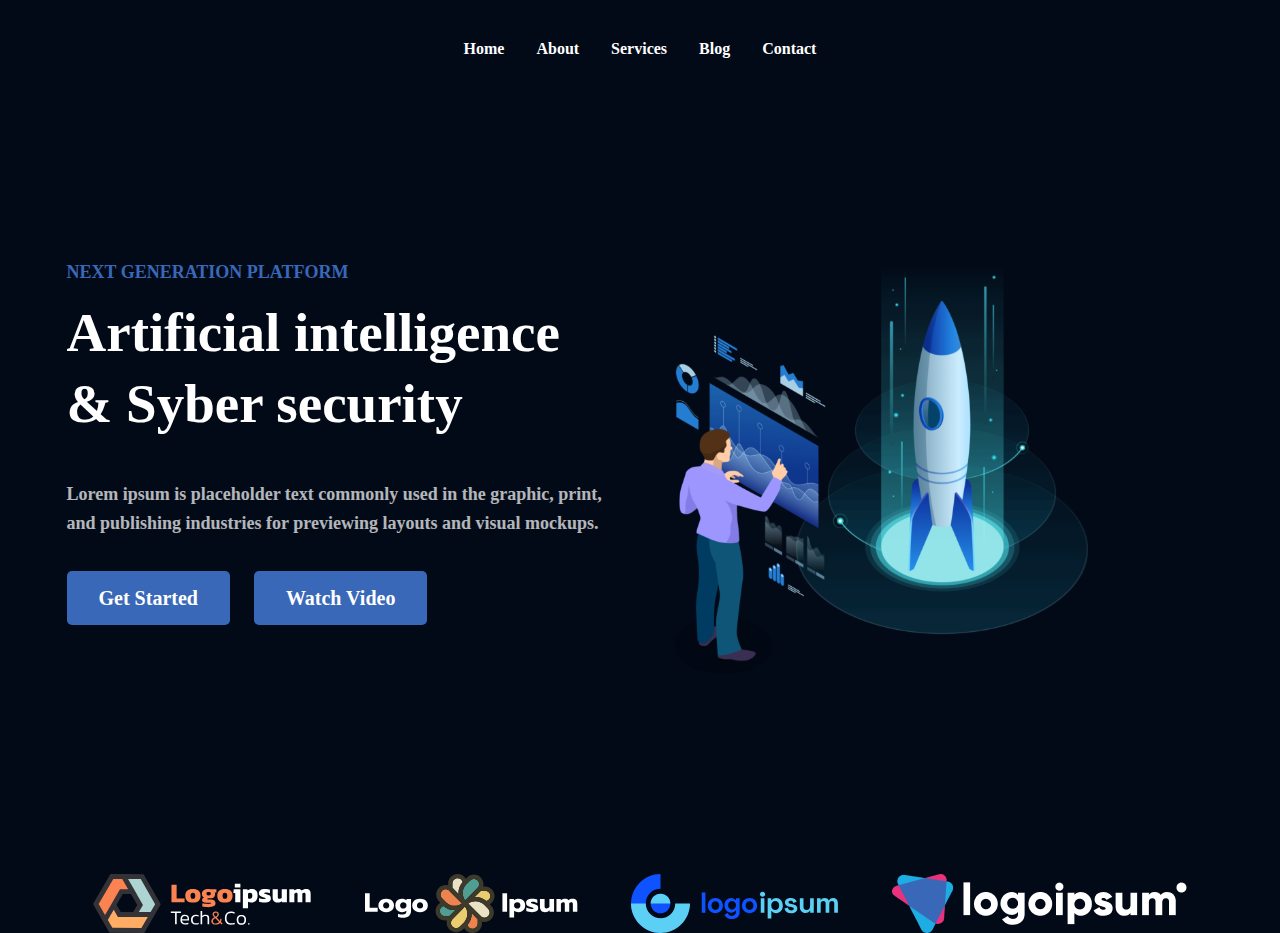
==== Homework/Homework037/index.html @ 46cc5397 "init" ====
<!DOCTYPE html>
<html lang="en">
  <head>
    <meta charset="UTF-8" />
    <meta name="viewport" content="width=device-width, initial-scale=1.0" />
    <title>Homework 4</title>
    <link rel="stylesheet" href="style.css" />
  </head>

  <body>
    <header class="header">
      <div class="container">
        <nav class="nav">
          <a href="#" class="header_link">Home</a>
          <a href="#" class="header_link">About</a>
          <a href="#" class="header_link">Services</a>
          <a href="#" class="header_link">Blog</a>
          <a href="#" class="header_link">Contact</a>
        </nav>
      </div>
    </header>
    <main class="main">
      <div class="container main_flex">
        <div class="main_left">
          <h3 class="main_subtitle">Next generation platform</h3>
          <h1 class="main_title">Artificial intelligence & Syber security</h1>
          <p class="main_text">
            Lorem ipsum is placeholder text commonly used in the graphic, print,
            and publishing industries for previewing layouts and visual mockups.
          </p>
          <a href="#" class="main_button">Get Started</a>
          <a href="#" class="main_button">Watch Video</a>
        </div>
        <div class="main_right">
          <img class="main_img" src="images/main1.svg" alt="main1" />
        </div>
      </div>
    </main>
    <logo class="logo">
      <div class="container logo_flex">
        <img src="images/logo1.svg" alt="logo1" class="logo_img" />
        <img src="images/logo2.svg" alt="logo2" class="logo_img" />
        <img src="images/logo3.svg" alt="logo3" class="logo_img" />
        <img src="images/logo4.png" alt="logo4" class="logo_img" />
      </div>
    </logo>
  </body>
</html>
---- Homework/Homework037/style.css ----
* {
  margin: 0;
  padding: 0;
  box-sizing: border-box;
}

a {
  text-decoration: none;
}

body {
  background-color: #020a18;
}

.header {
  margin-bottom: 160px;
}

.header_link {
  color: #fff;
  font-family: Open Sans;
  font-size: 16px;
  font-style: normal;
  font-weight: 600;
  line-height: normal;
  padding: 40px 16px;
}

.header_link:hover {
  color: #0941a1;
}

.container {
  margin: 0 auto;
  width: 1147px;
}

.nav {
  display: flex;
  justify-content: center;
}

.main {
    margin-bottom: 197px;
}

.main_left,
.main_right {
  width: 47%;
}

.main_subtitle {
  margin-bottom: 10px;
  color: #3a68b8;
  font-family: Open Sans;
  font-size: 18px;
  font-style: normal;
  font-weight: 600;
  line-height: 160%;
  text-transform: uppercase;
}

.main_title {
  margin-bottom: 40px;
  color: #fff;
  font-family: Open Sans;
  font-size: 55px;
  font-style: normal;
  font-weight: 800;
  line-height: 130%;
}

.main_text {
  margin-bottom: 50px;
  color: #fff;
  font-family: Open Sans;
  font-size: 18px;
  font-style: normal;
  font-weight: 600;
  line-height: 160%;
  opacity: 0.7;
}

.main_button {
  margin-right: 20px;
  border-radius: 5px;
  background: #3a68b8;
  padding: 1rem 2rem;
  color: #fff;
  font-family: Open Sans;
  font-size: 20px;
  font-style: normal;
  font-weight: 600;
  line-height: normal;
}

.main_flex {
  display: flex;
  justify-content: space-between;
}

.logo_flex {
  display: flex;
  justify-content: space-around;
}
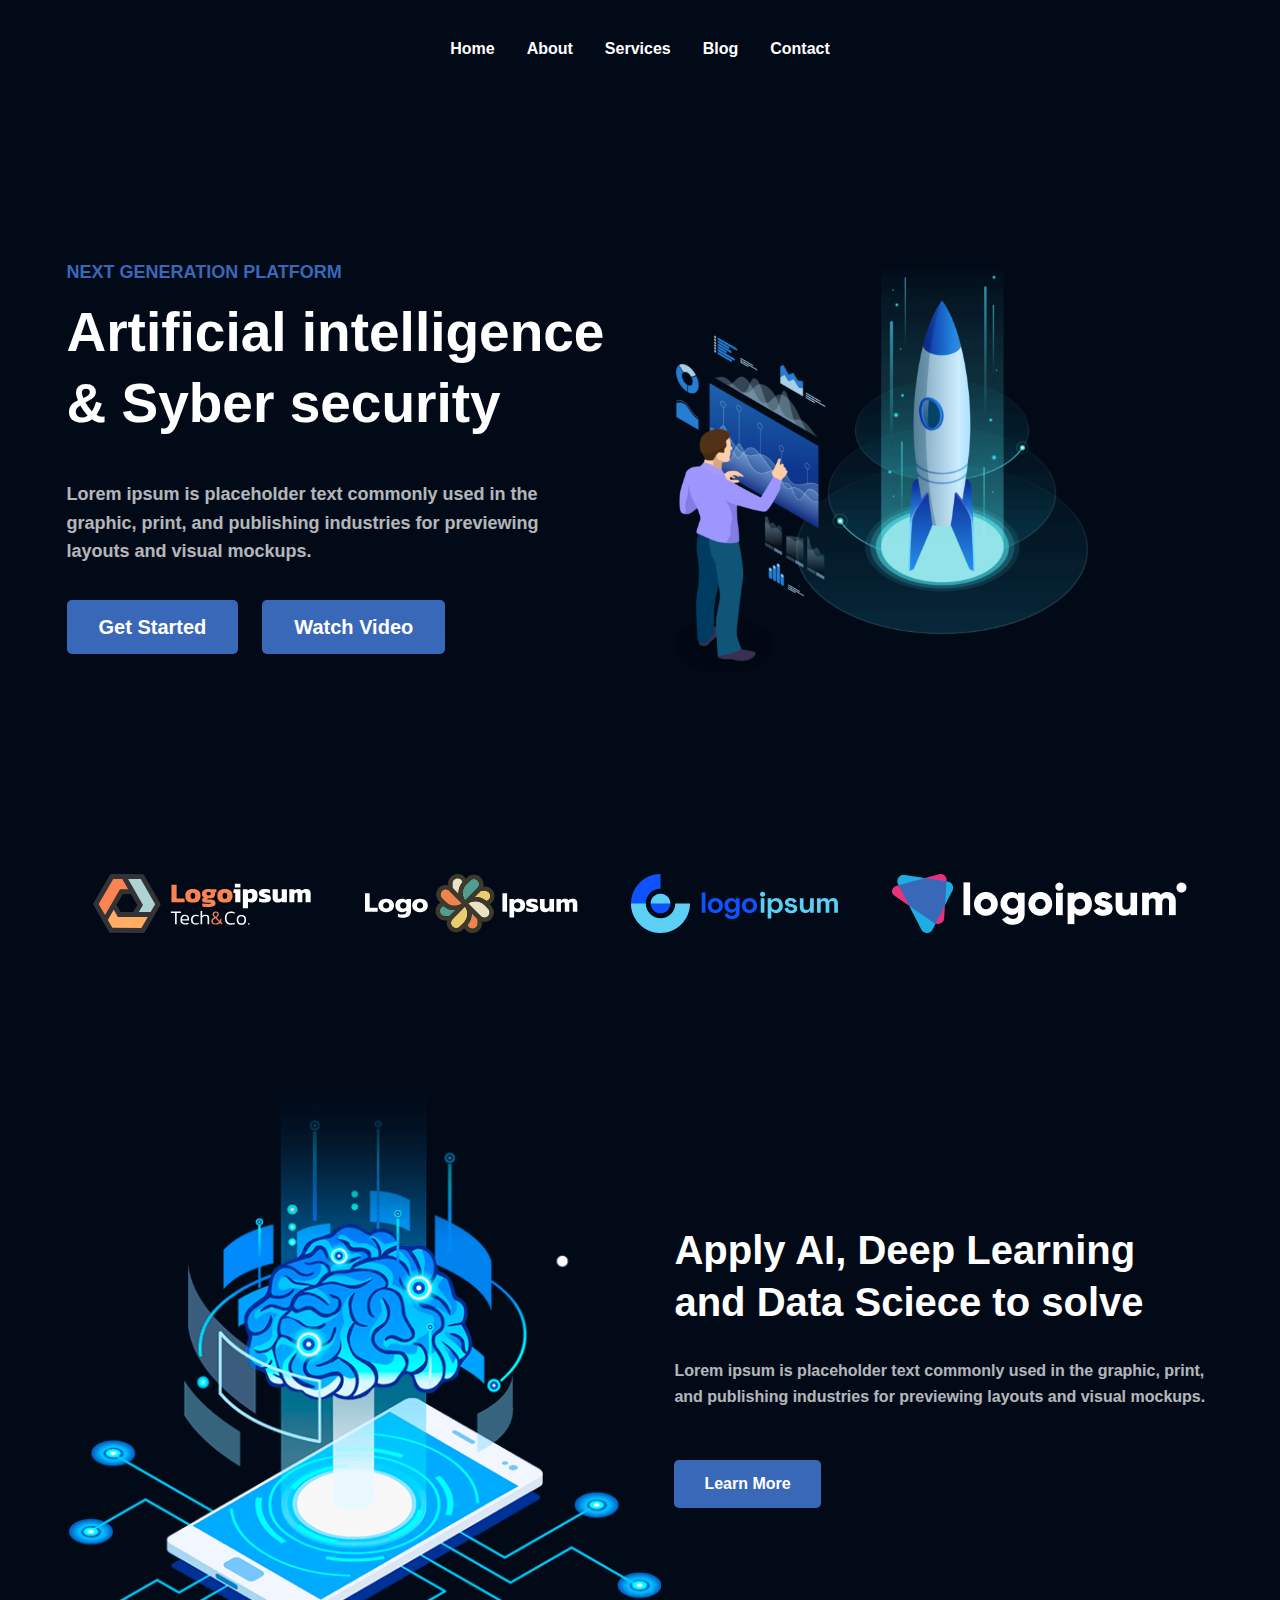
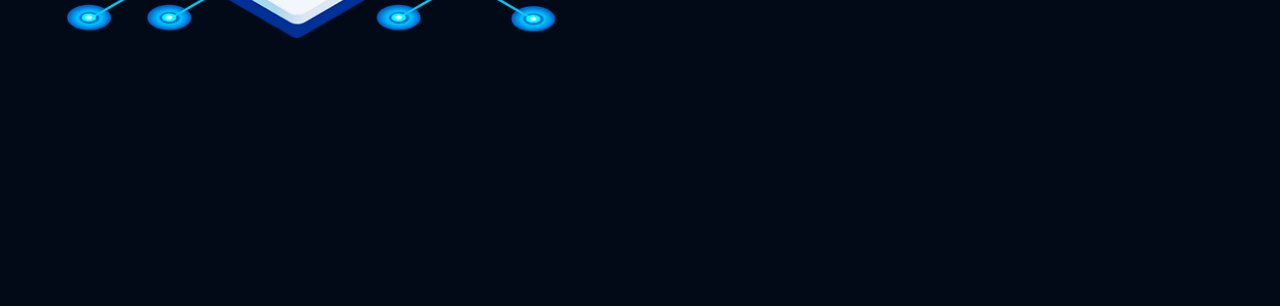
==== commit 5797587a: "init" ====
--- a/Homework/Homework037/index.html
+++ b/Homework/Homework037/index.html
@@ -20,7 +20,7 @@
       </div>
     </header>
     <main class="main">
-      <div class="container main_flex">
+      <div class="container">
         <div class="main_left">
           <h3 class="main_subtitle">Next generation platform</h3>
           <h1 class="main_title">Artificial intelligence & Syber security</h1>
@@ -37,12 +37,29 @@
       </div>
     </main>
     <logo class="logo">
-      <div class="container logo_flex">
+      <div class="container">
         <img src="images/logo1.svg" alt="logo1" class="logo_img" />
         <img src="images/logo2.svg" alt="logo2" class="logo_img" />
         <img src="images/logo3.svg" alt="logo3" class="logo_img" />
         <img src="images/logo4.png" alt="logo4" class="logo_img" />
       </div>
     </logo>
+    <content class="content">
+      <div class="container">
+        <div class="content_left">
+          <img src="images/content1.svg" alt="content1" class="content_img" />
+        </div>
+        <div class="content_right">
+          <h1 class="content_title">
+            Apply AI, Deep Learning and Data Sciece to solve
+          </h1>
+          <p class="content_text">
+            Lorem ipsum is placeholder text commonly used in the graphic, print,
+            and publishing industries for previewing layouts and visual mockups.
+          </p>
+          <a href="#" class="content_button">Learn More</a>
+        </div>
+      </div>
+    </content>
   </body>
 </html>
--- a/Homework/Homework037/style.css
+++ b/Homework/Homework037/style.css
@@ -18,7 +18,7 @@
 
 .header_link {
   color: #fff;
-  font-family: Open Sans;
+  font-family: sans-serif;
   font-size: 16px;
   font-style: normal;
   font-weight: 600;
@@ -40,8 +40,10 @@
   justify-content: center;
 }
 
-.main {
-    margin-bottom: 197px;
+.main .container {
+  margin-bottom: 197px;
+  display: flex;
+  justify-content: space-between;
 }
 
 .main_left,
@@ -52,7 +54,7 @@
 .main_subtitle {
   margin-bottom: 10px;
   color: #3a68b8;
-  font-family: Open Sans;
+  font-family: sans-serif;
   font-size: 18px;
   font-style: normal;
   font-weight: 600;
@@ -63,7 +65,7 @@
 .main_title {
   margin-bottom: 40px;
   color: #fff;
-  font-family: Open Sans;
+  font-family: sans-serif;
   font-size: 55px;
   font-style: normal;
   font-weight: 800;
@@ -73,7 +75,7 @@
 .main_text {
   margin-bottom: 50px;
   color: #fff;
-  font-family: Open Sans;
+  font-family: sans-serif;
   font-size: 18px;
   font-style: normal;
   font-weight: 600;
@@ -87,19 +89,67 @@
   background: #3a68b8;
   padding: 1rem 2rem;
   color: #fff;
-  font-family: Open Sans;
+  font-family: sans-serif;
   font-size: 20px;
   font-style: normal;
   font-weight: 600;
   line-height: normal;
 }
 
-.main_flex {
-  display: flex;
-  justify-content: space-between;
-}
-
-.logo_flex {
+.logo .container {
+  margin-bottom: 157px;
   display: flex;
   justify-content: space-around;
 }
+
+.content .container {
+  margin-bottom: 264px;
+  display: flex;
+  justify-content: space-between;
+  align-items: center;
+}
+
+.content_left,
+.content_right {
+  width: 47%;
+}
+
+.content_left {
+  margin-right: 68px;
+}
+
+.content_title {
+  margin-bottom: 30px;
+  color: #fff;
+  font-family: sans-serif;
+  font-size: 40px;
+  font-style: normal;
+  font-weight: 700;
+  line-height: 130%;
+}
+
+.content_text {
+  margin-bottom: 50px;
+  color: #fff;
+  font-family: sans-serif;
+  font-size: 16px;
+  font-style: normal;
+  font-weight: 600;
+  line-height: 160%;
+  opacity: 0.7;
+}
+
+.content_button {
+  display: inline-flex;
+  padding: 15px 30px;
+  align-items: flex-start;
+  gap: 10px;
+  border-radius: 5px;
+  background: #3a68b8;
+  color: #fff;
+  font-family: sans-serif;
+  font-size: 16px;
+  font-style: normal;
+  font-weight: 600;
+  line-height: normal;
+}
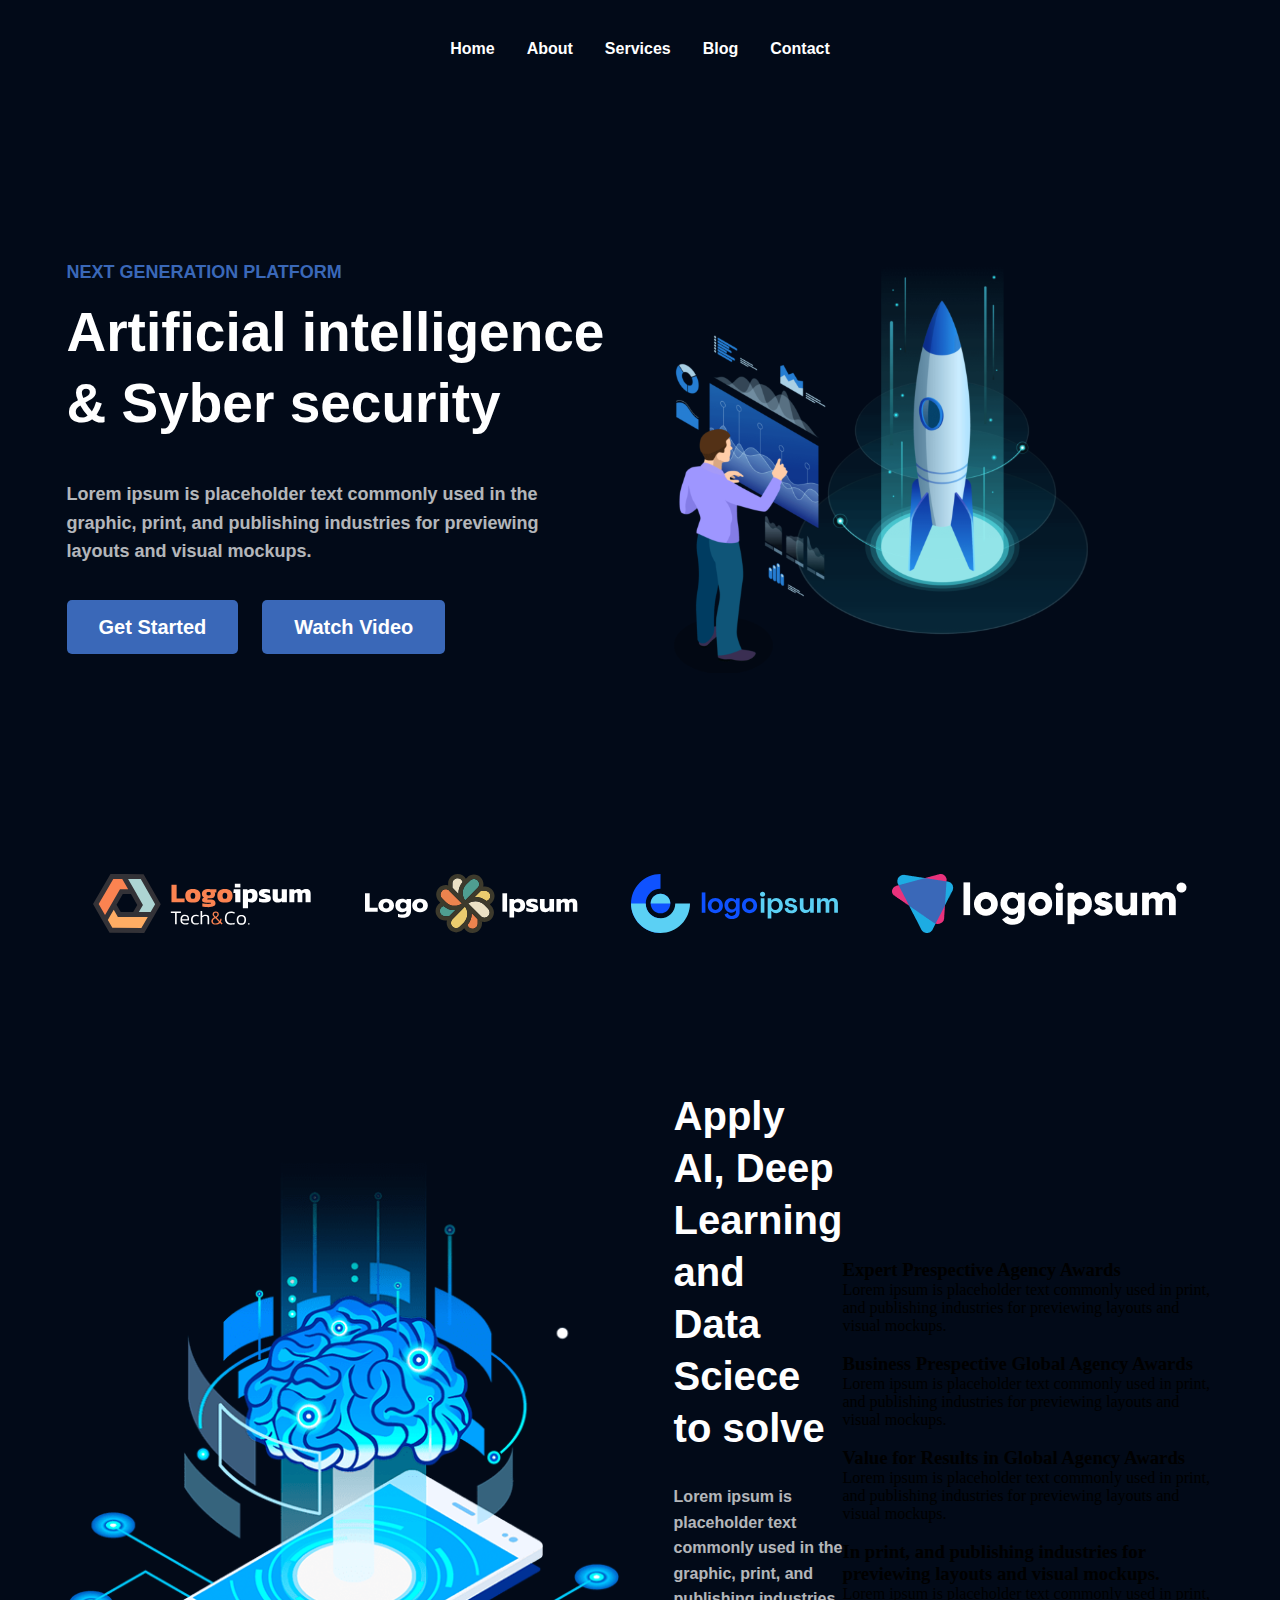
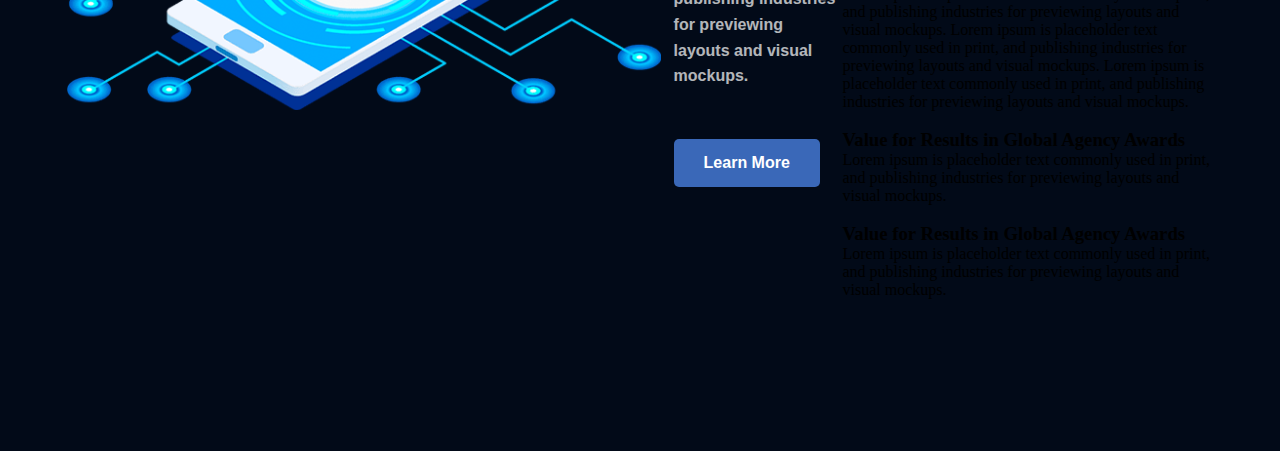
==== commit ee1cb367: "do not use" ====
--- a/Homework/Homework037/index.html
+++ b/Homework/Homework037/index.html
@@ -59,6 +59,33 @@
           </p>
           <a href="#" class="content_button">Learn More</a>
         </div>
+    <dalle class="content_dalle">
+          <div class="dalle"> 
+            <img src="" alt="" class="dalle_img">
+            <h3 class="dalle_h3">Expert Prespective Agency Awards</h3>
+            <p class="dalle_text">Lorem ipsum is placeholder text commonly used in print, and publishing industries for previewing layouts and visual mockups.</p>
+          <div class="dalle">
+            <img src="" alt="" class="dalle_img">
+            <h3 class="dalle_h3">Business Prespective Global Agency Awards</h3>
+            <p class="dalle_text">Lorem ipsum is placeholder text commonly used in print, and publishing industries for previewing layouts and visual mockups.</p>
+          <div class="dalle">
+            <img src="" alt="" class="dalle_img">
+            <h3 class="dalle_h3">Value for Results in Global Agency Awards</h3>
+            <p class="dalle_text">Lorem ipsum is placeholder text commonly used in print, and publishing industries for previewing layouts and visual mockups.</p>
+          <div class="dalle_big">
+            <img src="" alt="" class="dalle_big_img">
+            <h3 class="dalle_big_h3">In print, and publishing industries for previewing layouts and visual mockups.</h3>
+            <p class="dalle_big_text">Lorem ipsum is placeholder text commonly used in print, and publishing industries for previewing layouts and visual mockups. Lorem ipsum is placeholder text commonly used in print, and publishing industries for previewing layouts and visual mockups. Lorem ipsum is placeholder text commonly used in print, and publishing industries for previewing layouts and visual mockups.</p>
+          <div class="dalle">
+            <img src="" alt="" class="dalle_img">
+            <h3 class="dalle_h3">Value for Results in Global Agency Awards</h3>
+            <p class="dalle_text">Lorem ipsum is placeholder text commonly used in print, and publishing industries for previewing layouts and visual mockups.</p>
+          <div class="dalle">
+            <img src="" alt="" class="dalle_img">
+            <h3 class="dalle_h3">Value for Results in Global Agency Awards</h3>
+            <p class="dalle_text">Lorem ipsum is placeholder text commonly used in print, and publishing industries for previewing layouts and visual mockups.</p>
+          </div>
+        </div>
       </div>
     </content>
   </body>
--- a/Homework/Homework037/style.css
+++ b/Homework/Homework037/style.css
@@ -103,7 +103,6 @@
 }
 
 .content .container {
-  margin-bottom: 264px;
   display: flex;
   justify-content: space-between;
   align-items: center;
@@ -112,6 +111,7 @@
 .content_left,
 .content_right {
   width: 47%;
+  margin-bottom: 264px;
 }
 
 .content_left {
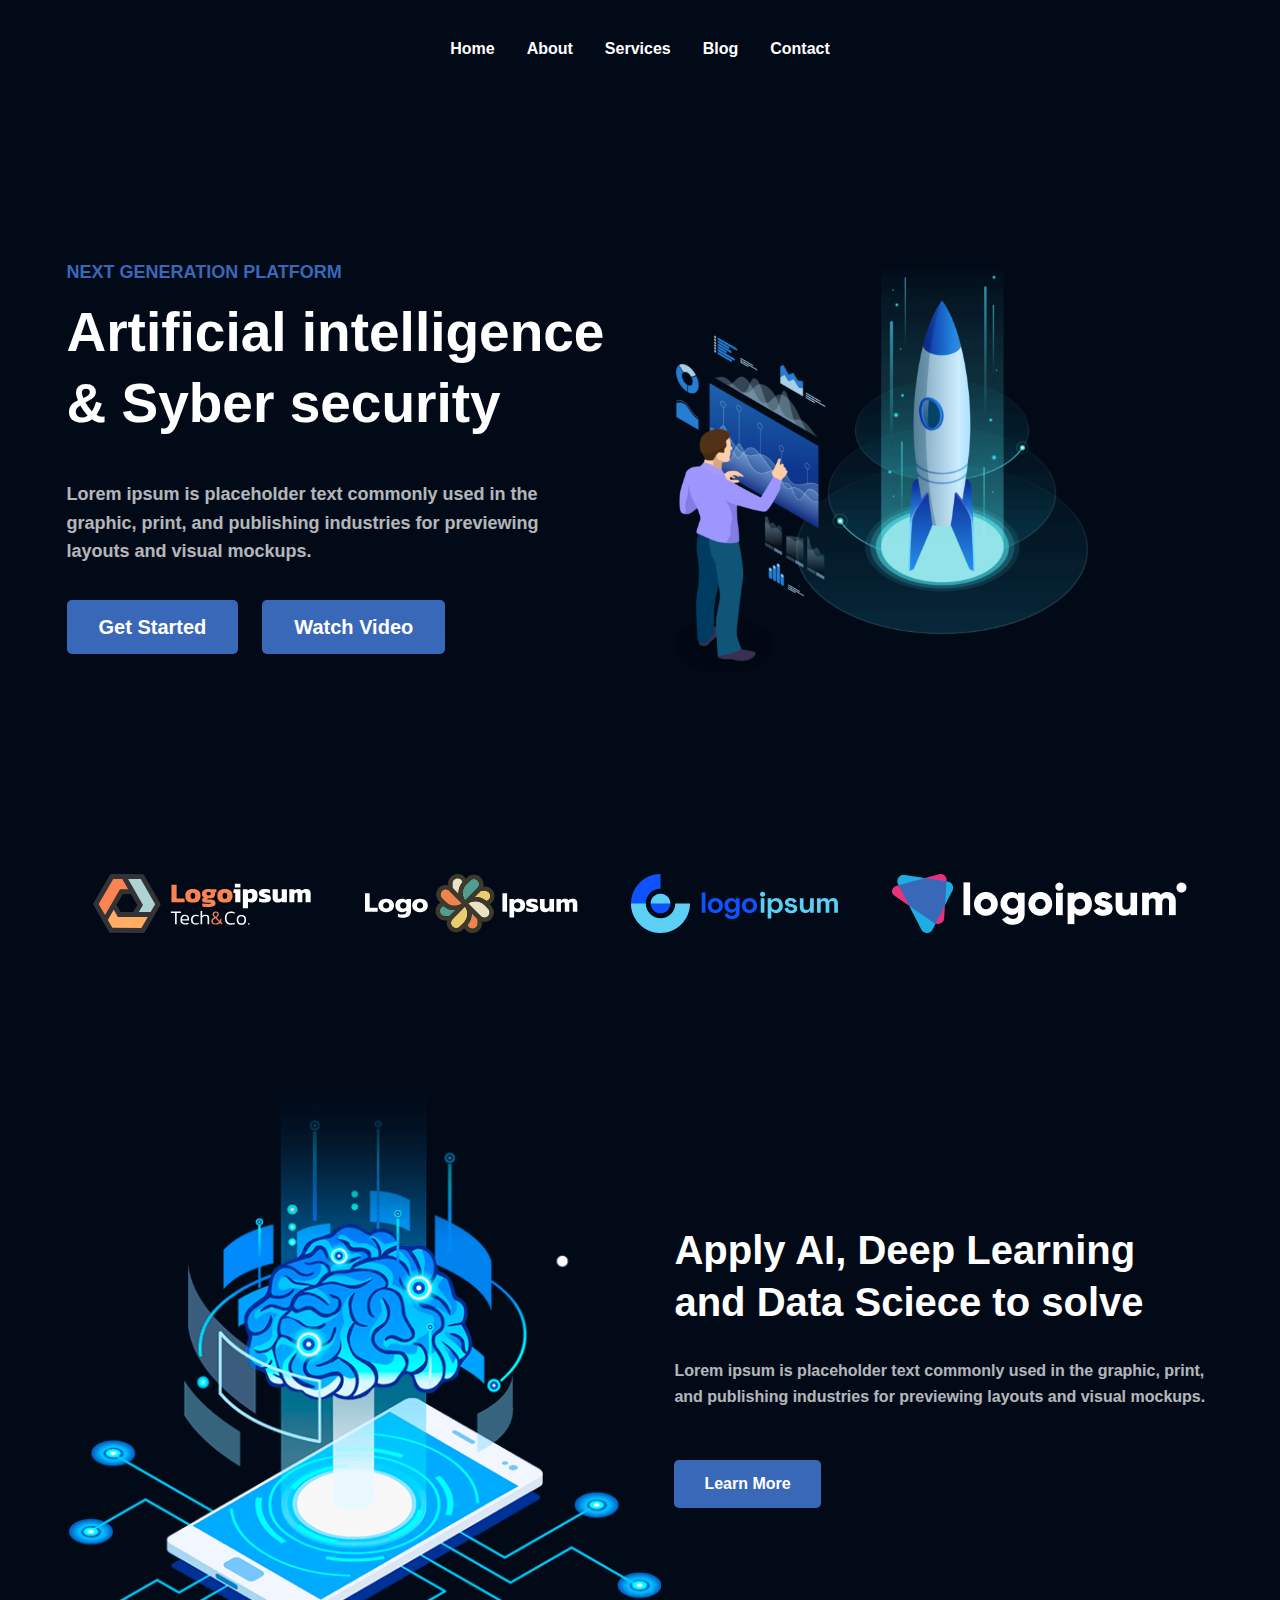
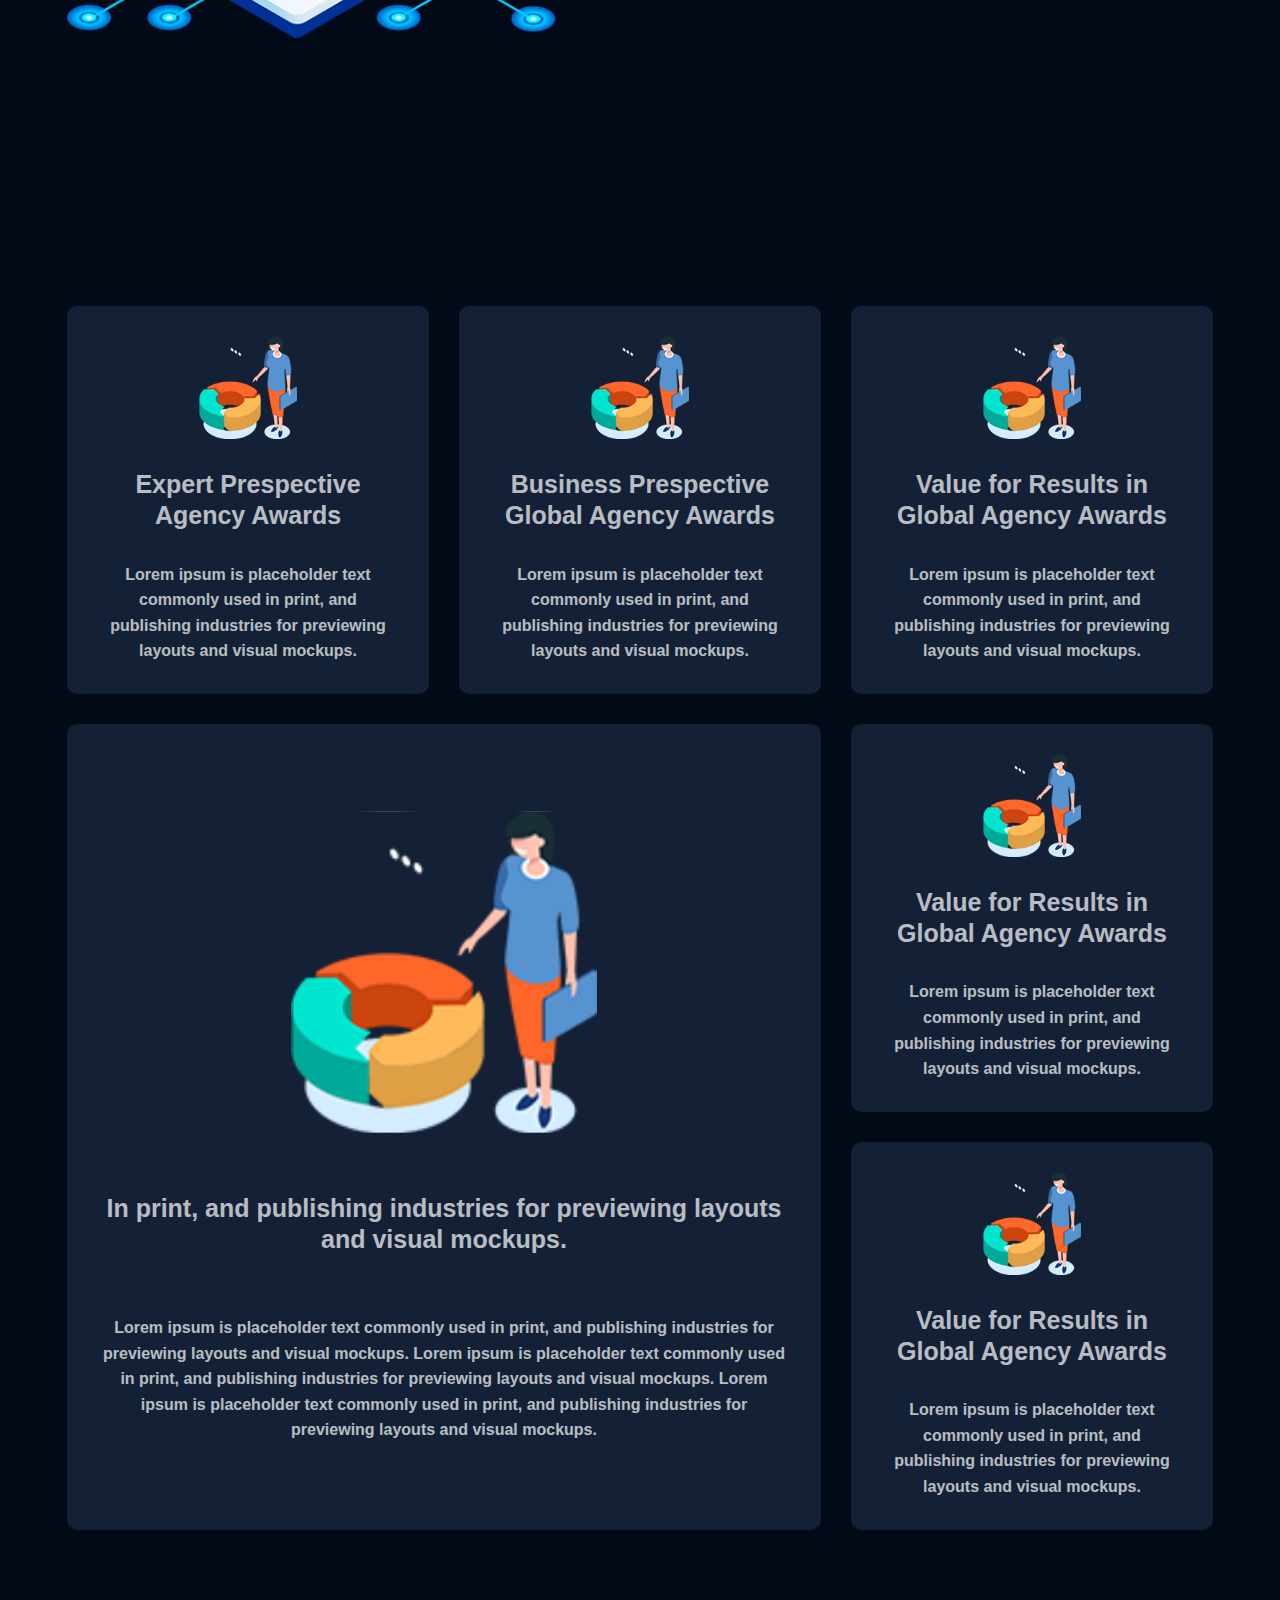
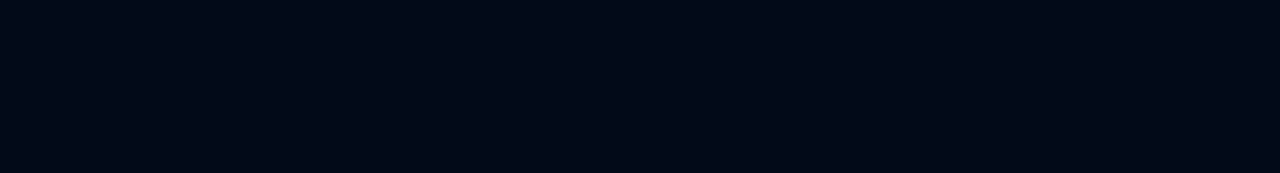
==== commit 1fc77a9a: "init" ====
--- a/Homework/Homework037/index.html
+++ b/Homework/Homework037/index.html
@@ -59,34 +59,72 @@
           </p>
           <a href="#" class="content_button">Learn More</a>
         </div>
-    <dalle class="content_dalle">
-          <div class="dalle"> 
-            <img src="" alt="" class="dalle_img">
-            <h3 class="dalle_h3">Expert Prespective Agency Awards</h3>
-            <p class="dalle_text">Lorem ipsum is placeholder text commonly used in print, and publishing industries for previewing layouts and visual mockups.</p>
-          <div class="dalle">
-            <img src="" alt="" class="dalle_img">
-            <h3 class="dalle_h3">Business Prespective Global Agency Awards</h3>
-            <p class="dalle_text">Lorem ipsum is placeholder text commonly used in print, and publishing industries for previewing layouts and visual mockups.</p>
-          <div class="dalle">
-            <img src="" alt="" class="dalle_img">
-            <h3 class="dalle_h3">Value for Results in Global Agency Awards</h3>
-            <p class="dalle_text">Lorem ipsum is placeholder text commonly used in print, and publishing industries for previewing layouts and visual mockups.</p>
-          <div class="dalle_big">
-            <img src="" alt="" class="dalle_big_img">
-            <h3 class="dalle_big_h3">In print, and publishing industries for previewing layouts and visual mockups.</h3>
-            <p class="dalle_big_text">Lorem ipsum is placeholder text commonly used in print, and publishing industries for previewing layouts and visual mockups. Lorem ipsum is placeholder text commonly used in print, and publishing industries for previewing layouts and visual mockups. Lorem ipsum is placeholder text commonly used in print, and publishing industries for previewing layouts and visual mockups.</p>
-          <div class="dalle">
-            <img src="" alt="" class="dalle_img">
-            <h3 class="dalle_h3">Value for Results in Global Agency Awards</h3>
-            <p class="dalle_text">Lorem ipsum is placeholder text commonly used in print, and publishing industries for previewing layouts and visual mockups.</p>
-          <div class="dalle">
-            <img src="" alt="" class="dalle_img">
-            <h3 class="dalle_h3">Value for Results in Global Agency Awards</h3>
-            <p class="dalle_text">Lorem ipsum is placeholder text commonly used in print, and publishing industries for previewing layouts and visual mockups.</p>
-          </div>
-        </div>
       </div>
     </content>
+    <div class="content_dalle">
+      <div class="dalle">
+        <img src="images/dalle_img.svg" alt="dalle_img" class="dalle_img" />
+        <h3 class="dalle_subtitle">Expert Prespective Agency Awards</h3>
+        <p class="dalle_text">
+          Lorem ipsum is placeholder text commonly used in print, and publishing
+          industries for previewing layouts and visual mockups.
+        </p>
+      </div>
+      <div class="dalle">
+        <img src="images/dalle_img.svg" alt="dalle_img" class="dalle_img" />
+        <h3 class="dalle_subtitle">
+          Business Prespective Global Agency Awards
+        </h3>
+        <p class="dalle_text">
+          Lorem ipsum is placeholder text commonly used in print, and publishing
+          industries for previewing layouts and visual mockups.
+        </p>
+      </div>
+      <div class="dalle">
+        <img src="images/dalle_img.svg" alt="dalle_img" class="dalle_img" />
+        <h3 class="dalle_subtitle">
+          Value for Results in Global Agency Awards
+        </h3>
+        <p class="dalle_text">
+          Lorem ipsum is placeholder text commonly used in print, and publishing
+          industries for previewing layouts and visual mockups.
+        </p>
+      </div>
+      <div class="dalle dalle_big">
+        <img src="images/dalle_img.svg" alt="dalle_img" class="dalle_big_img" />
+        <h3 class="dalle_big_subtitle">
+          In print, and publishing industries for previewing layouts and visual
+          mockups.
+        </h3>
+        <p class="dalle_big_text">
+          Lorem ipsum is placeholder text commonly used in print, and publishing
+          industries for previewing layouts and visual mockups. Lorem ipsum is
+          placeholder text commonly used in print, and publishing industries for
+          previewing layouts and visual mockups. Lorem ipsum is placeholder text
+          commonly used in print, and publishing industries for previewing
+          layouts and visual mockups.
+        </p>
+      </div>
+      <div class="dalle">
+        <img src="images/dalle_img.svg" alt="dalle_img" class="dalle_img" />
+        <h3 class="dalle_subtitle">
+          Value for Results in Global Agency Awards
+        </h3>
+        <p class="dalle_text">
+          Lorem ipsum is placeholder text commonly used in print, and publishing
+          industries for previewing layouts and visual mockups.
+        </p>
+      </div>
+      <div class="dalle">
+        <img src="images/dalle_img.svg" alt="dalle_img" class="dalle_img" />
+        <h3 class="dalle_subtitle">
+          Value for Results in Global Agency Awards
+        </h3>
+        <p class="dalle_text">
+          Lorem ipsum is placeholder text commonly used in print, and publishing
+          industries for previewing layouts and visual mockups.
+        </p>
+      </div>
+    </div>
   </body>
 </html>
--- a/Homework/Homework037/style.css
+++ b/Homework/Homework037/style.css
@@ -106,12 +106,12 @@
   display: flex;
   justify-content: space-between;
   align-items: center;
+  margin-bottom: 264px;
 }
 
 .content_left,
 .content_right {
   width: 47%;
-  margin-bottom: 264px;
 }
 
 .content_left {
@@ -153,3 +153,87 @@
   font-weight: 600;
   line-height: normal;
 }
+
+.content_dalle {
+  margin-bottom: 243px;
+  display: grid;
+  gap: 30px;
+  grid-template-columns: repeat(3, 362px);
+  justify-content: center;
+}
+
+.dalle {
+  border-radius: 10px;
+  background: #132035;
+  padding: 30px;
+  display: flex;
+  flex-direction: column;
+  gap: 30px;
+  justify-content: center;
+  align-items: center;
+}
+
+.dalle_big {
+  border-radius: 10px;
+  background: #132035;
+  padding: 30px;
+  grid-column: span 2;
+  grid-row: span 2;
+  gap: 60px;
+}
+
+.dalle_img {
+  width: 98px;
+  height: 103px;
+  flex-shrink: 0;
+}
+
+.dalle_big_img {
+  width: 306px;
+  height: 322px;
+  flex-shrink: 0;
+}
+
+.dalle_subtitle {
+  color: #fff;
+  text-align: center;
+  font-family: sans-serif;
+  font-size: 25px;
+  font-style: normal;
+  font-weight: 700;
+  line-height: 125%;
+  opacity: 0.7;
+}
+
+.dalle_big_subtitle {
+  color: #fff;
+  text-align: center;
+  font-family: sans-serif;
+  font-size: 25px;
+  font-style: normal;
+  font-weight: 700;
+  line-height: 125%;
+  opacity: 0.7;
+}
+
+.dalle_text {
+  color: #fff;
+  text-align: center;
+  font-family: sans-serif;
+  font-size: 16px;
+  font-style: normal;
+  font-weight: 600;
+  line-height: 160%;
+  opacity: 0.7;
+}
+
+.dalle_big_text {
+  color: #fff;
+  text-align: center;
+  font-family: sans-serif;
+  font-size: 16px;
+  font-style: normal;
+  font-weight: 600;
+  line-height: 160%;
+  opacity: 0.7;
+}
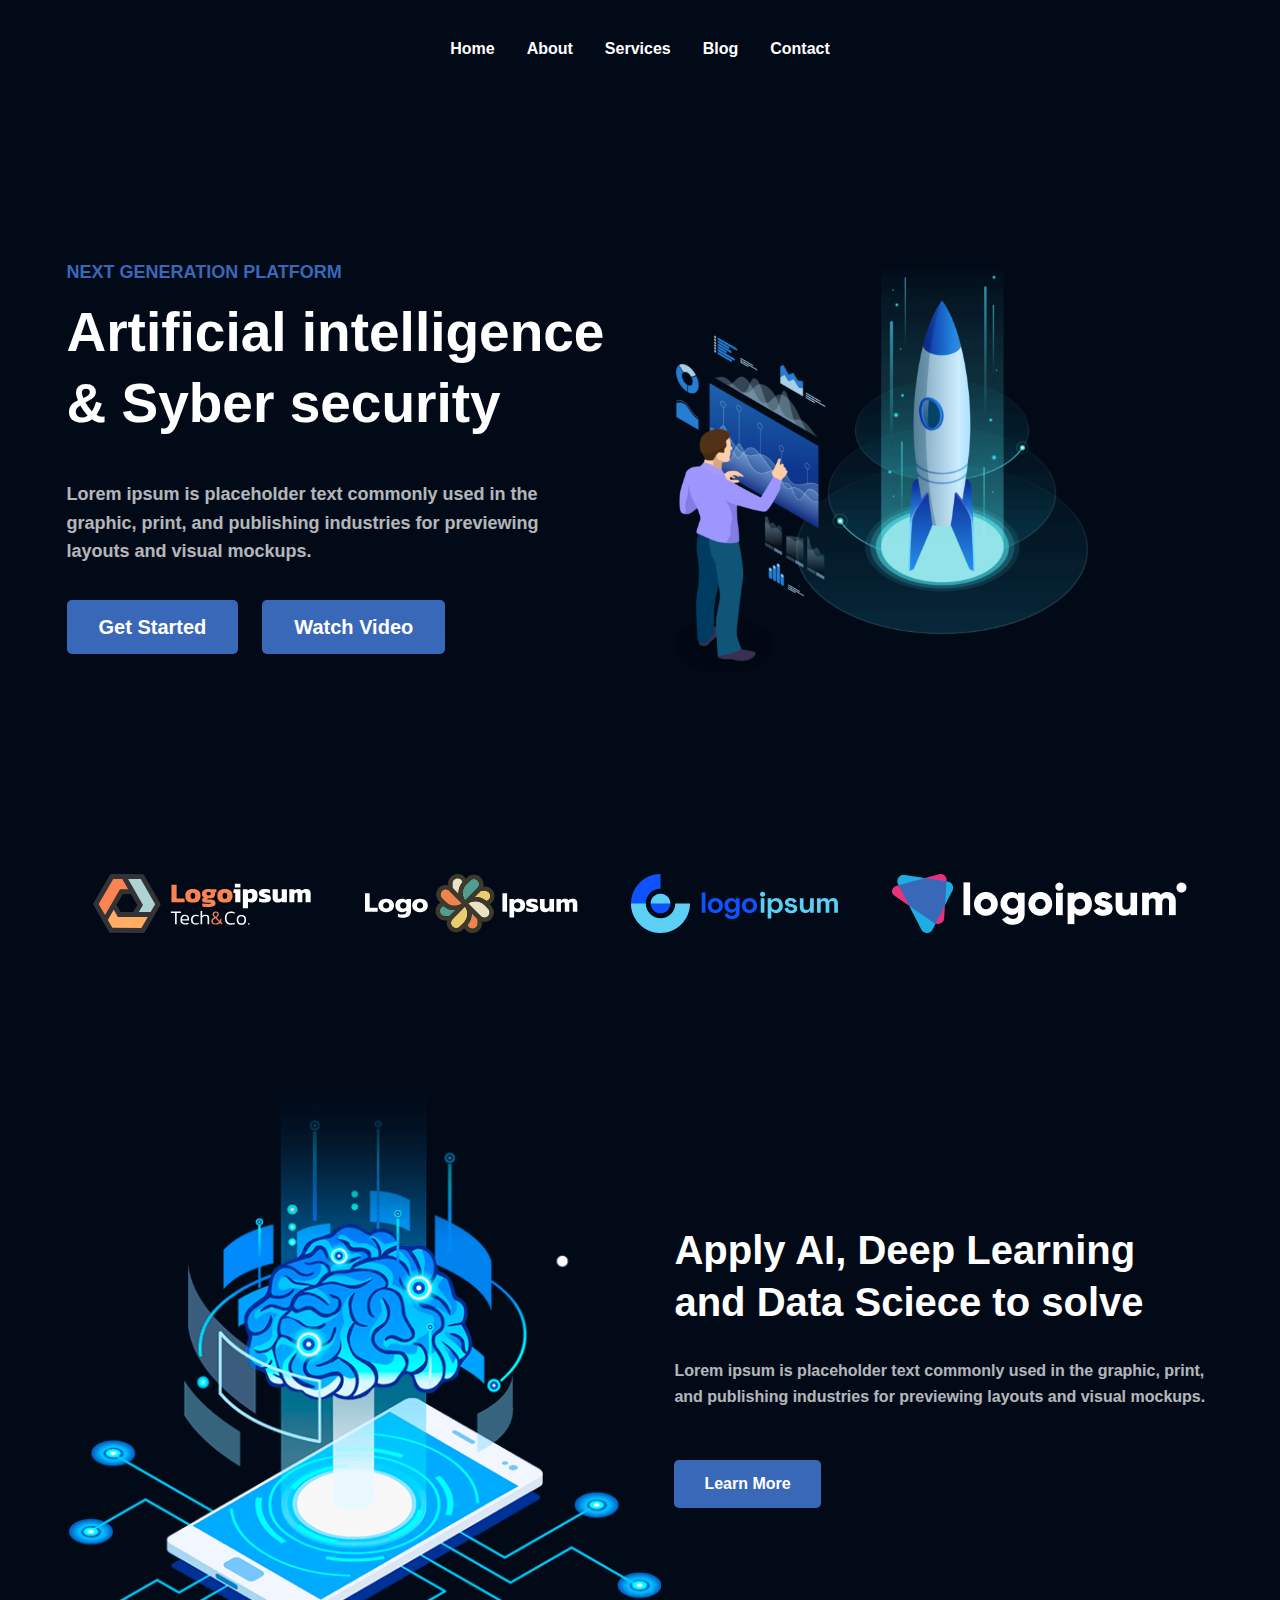
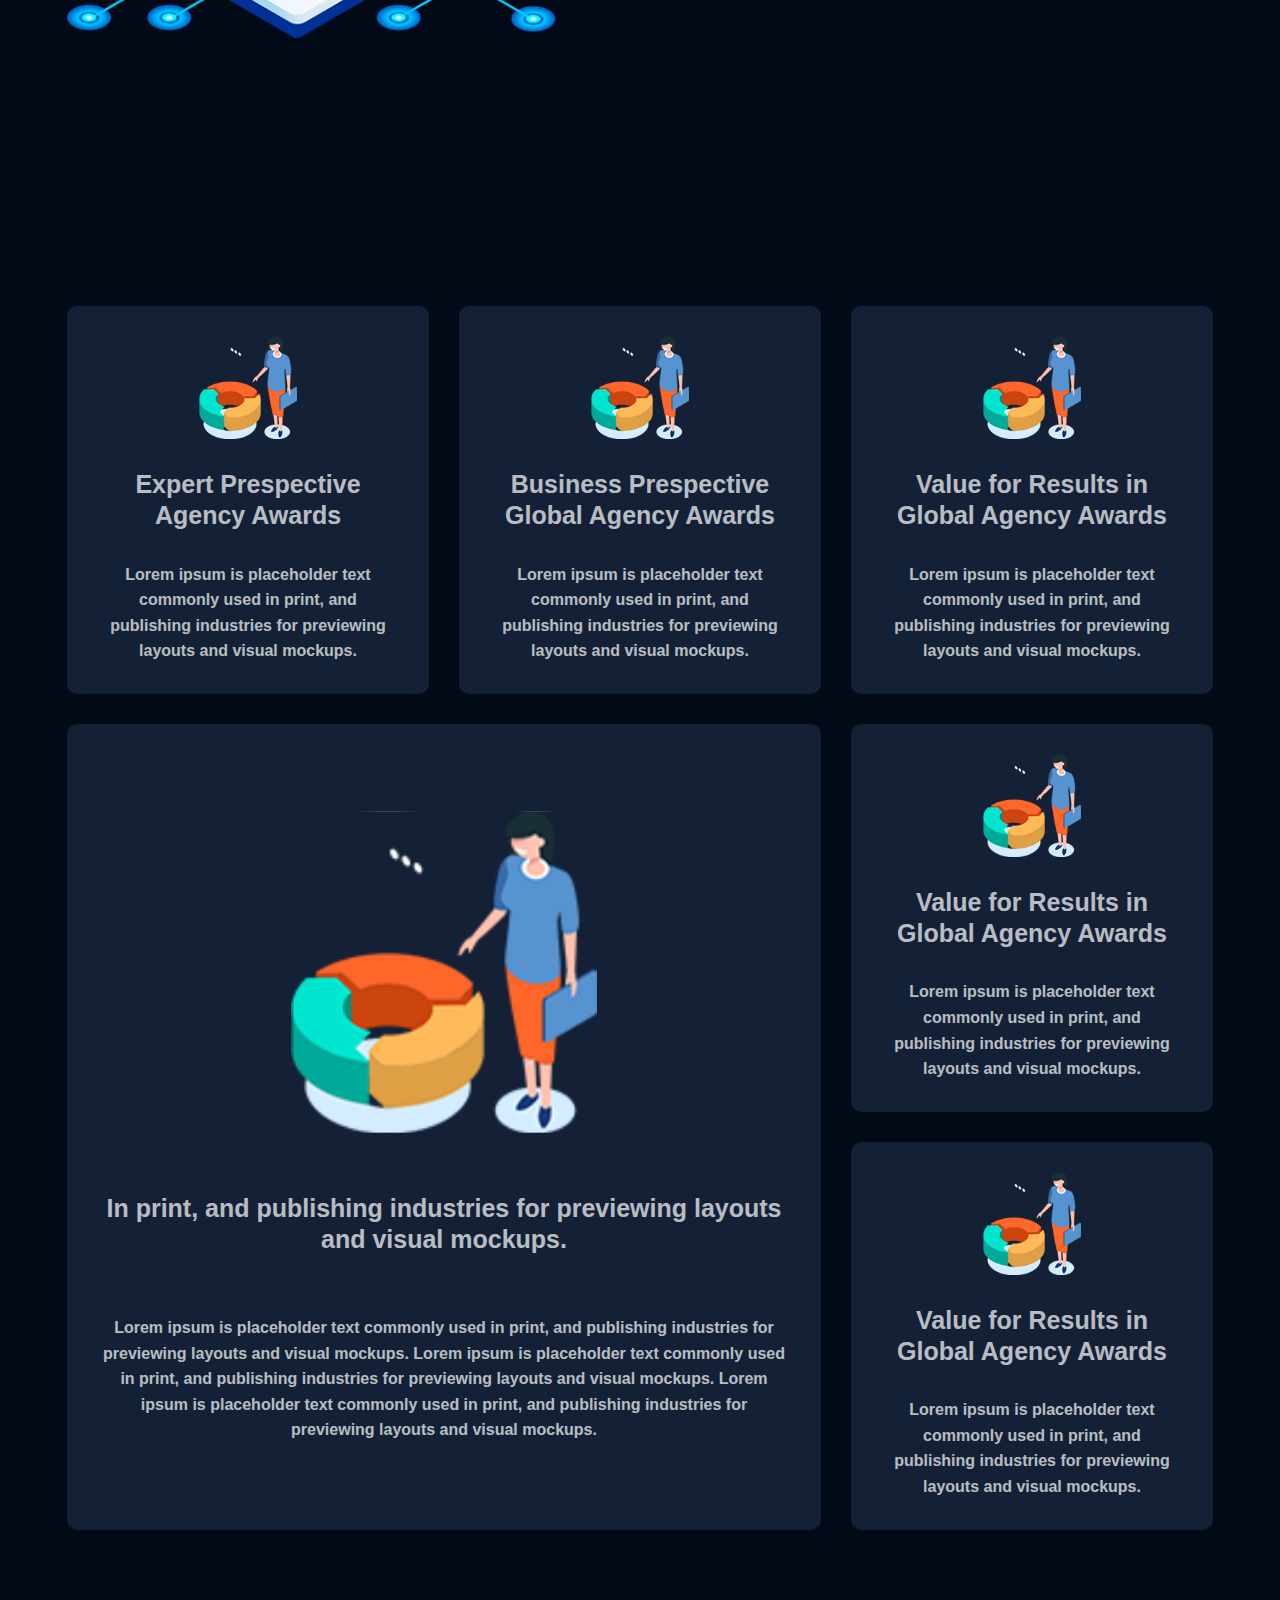
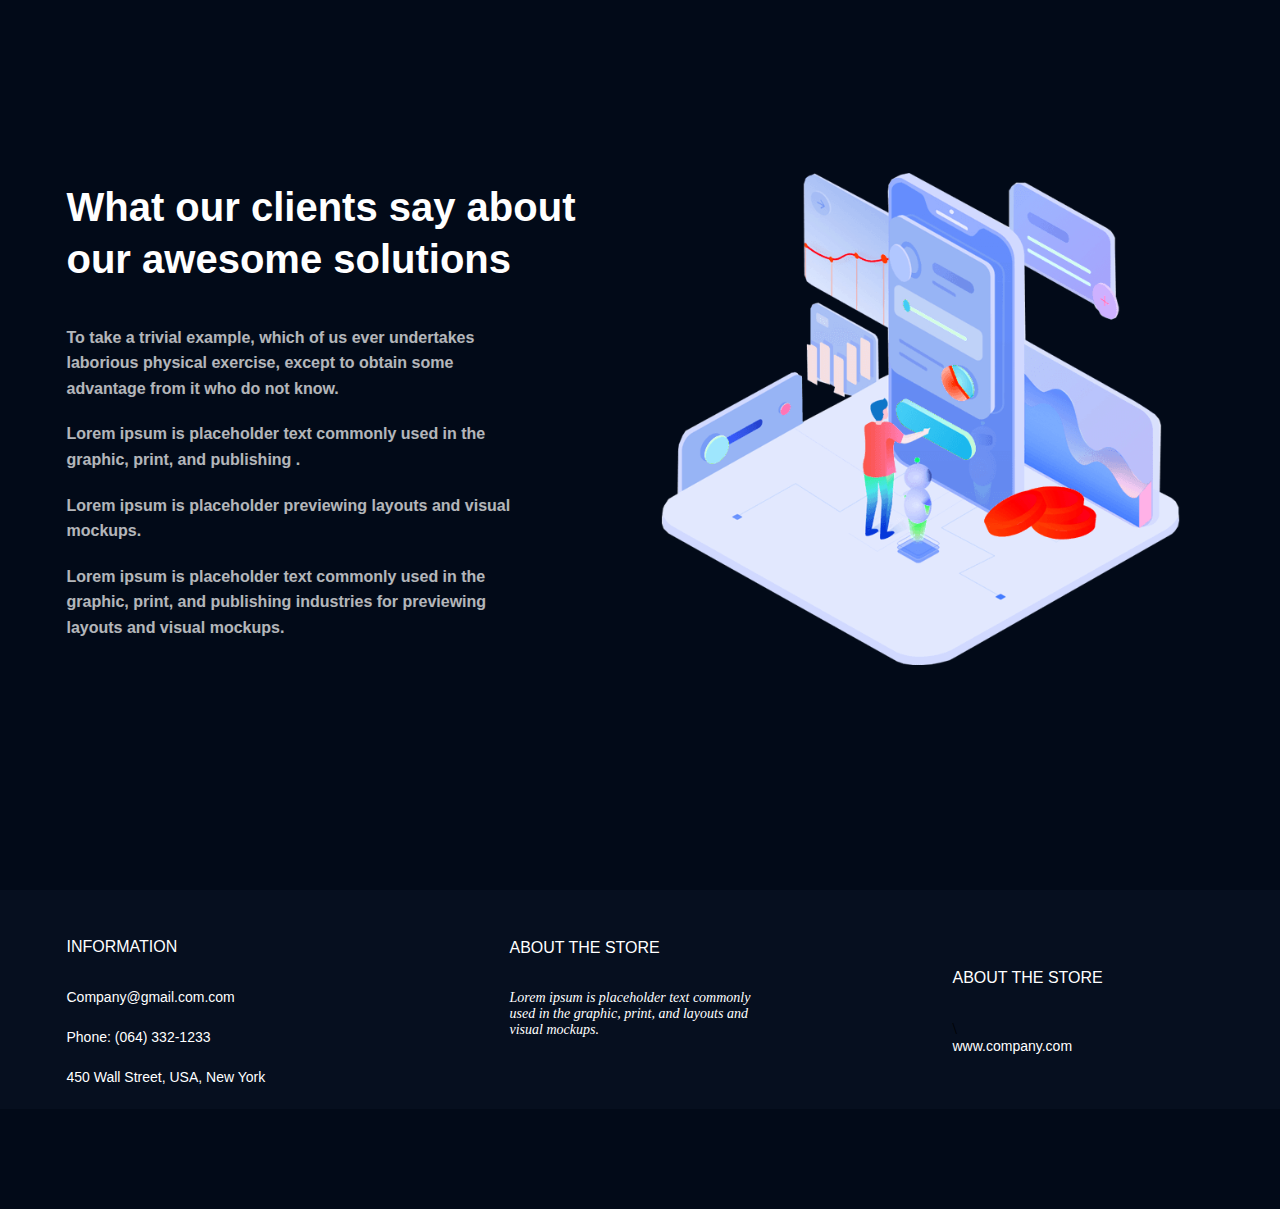
==== commit 3935da8c: "footer: im progress" ====
--- a/Homework/Homework037/index.html
+++ b/Homework/Homework037/index.html
@@ -8,7 +8,7 @@
   </head>
 
   <body>
-    <header class="header">
+    <div class="header">
       <div class="container">
         <nav class="nav">
           <a href="#" class="header_link">Home</a>
@@ -18,8 +18,8 @@
           <a href="#" class="header_link">Contact</a>
         </nav>
       </div>
-    </header>
-    <main class="main">
+    </div>
+    <div class="main">
       <div class="container">
         <div class="main_left">
           <h3 class="main_subtitle">Next generation platform</h3>
@@ -35,16 +35,16 @@
           <img class="main_img" src="images/main1.svg" alt="main1" />
         </div>
       </div>
-    </main>
-    <logo class="logo">
+    </div>
+    <div class="logo">
       <div class="container">
         <img src="images/logo1.svg" alt="logo1" class="logo_img" />
         <img src="images/logo2.svg" alt="logo2" class="logo_img" />
         <img src="images/logo3.svg" alt="logo3" class="logo_img" />
         <img src="images/logo4.png" alt="logo4" class="logo_img" />
       </div>
-    </logo>
-    <content class="content">
+    </div>
+    <div class="content">
       <div class="container">
         <div class="content_left">
           <img src="images/content1.svg" alt="content1" class="content_img" />
@@ -60,7 +60,7 @@
           <a href="#" class="content_button">Learn More</a>
         </div>
       </div>
-    </content>
+    </div>
     <div class="content_dalle">
       <div class="dalle">
         <img src="images/dalle_img.svg" alt="dalle_img" class="dalle_img" />
@@ -126,5 +126,58 @@
         </p>
       </div>
     </div>
+    <div class="about">
+      <div class="container">
+        <div class="about_left">
+          <h1 class="about_bottom_title">
+            What our clients say about our awesome solutions
+          </h1>
+          <p class="about_bottom_text">
+            To take a trivial example, which of us ever undertakes laborious
+            physical exercise, except to obtain some advantage from it who do
+            not know.
+          </p>
+          <p class="about_bottom_text">
+            Lorem ipsum is placeholder text commonly used in the graphic, print,
+            and publishing .
+          </p>
+          <p class="about_bottom_text">
+            Lorem ipsum is placeholder previewing layouts and visual mockups.
+          </p>
+          <p class="about_bottom_text">
+            Lorem ipsum is placeholder text commonly used in the graphic, print,
+            and publishing industries for previewing layouts and visual mockups.
+          </p>
+        </div>
+        <div class="about_right">
+          <img
+            src="images/about.svg"
+            alt="about_img"
+            class="content_bottom_img"
+          />
+        </div>
+      </div>
+    </div>
+    <div class="footer">
+      <div class="container">
+        <div class="footer_left">
+          <p class="footer_title">INFORMATION</p>
+          <p class="footer_bold_text">Company@gmail.com.com</p>
+          <p class="footer_bold_text">Phone: (064) 332-1233</p>
+          <p class="footer_bold_text">450 Wall Street, USA, New York</p>
+        </div>
+        <div class="footer_center">
+          <p class="footer_title">ABOUT THE STORE</p>
+          <p class="footer_italic_text">
+            Lorem ipsum is placeholder text commonly used in the graphic, print,
+            and layouts and visual mockups.
+          </p>
+        </div>
+        <div class="footer_right">
+          <p class="footer_title">ABOUT THE STORE</p>\
+          <p class="footer_bold_text">www.company.com</p>
+        </div>
+      </div>
+    </div>
   </body>
 </html>
--- a/Homework/Homework037/style.css
+++ b/Homework/Homework037/style.css
@@ -237,3 +237,78 @@
   line-height: 160%;
   opacity: 0.7;
 }
+
+.about .container {
+  display: flex;
+  justify-content: space-between;
+  align-items: center;
+  margin-bottom: 221px;
+}
+
+.about_bottom_title {
+  margin-bottom: 40px;
+  color: #fff;
+  font-family: sans-serif;
+  font-size: 40px;
+  font-style: normal;
+  font-weight: 700;
+  line-height: 130%;
+}
+
+.about_bottom_text {
+  width: 460px;
+  margin-bottom: 20px;
+  color: #fff;
+  font-family: sans-serif;
+  font-size: 16px;
+  font-style: normal;
+  font-weight: 600;
+  line-height: 160%;
+  opacity: 0.7;
+}
+
+.footer .container {
+  display: flex;
+  justify-content: space-between;
+  align-items: center;
+  margin-bottom: 46px;
+}
+
+.footer {
+  background-color: #060f1f;
+  margin-bottom: 100px;
+}
+
+.footer_title {
+  margin-top: 48px;
+  margin-bottom: 33px;
+  width: 210px;
+  color: #fff;
+  font-family: sans-serif;
+  font-size: 16px;
+  font-style: normal;
+  font-weight: 500;
+  line-height: normal;
+}
+
+.footer_bold_text {
+  width: 261px;
+  margin-bottom: 24px;
+  color: #fff;
+  font-family: sans-serif;
+  font-size: 14px;
+  font-style: normal;
+  font-weight: 500;
+  line-height: normal;
+}
+
+.footer_italic_text {
+  margin-bottom: 70px;
+  width: 261px;
+  color: #fff;
+  font-family: Roboto;
+  font-size: 14px;
+  font-style: italic;
+  font-weight: 100;
+  line-height: normal;
+}
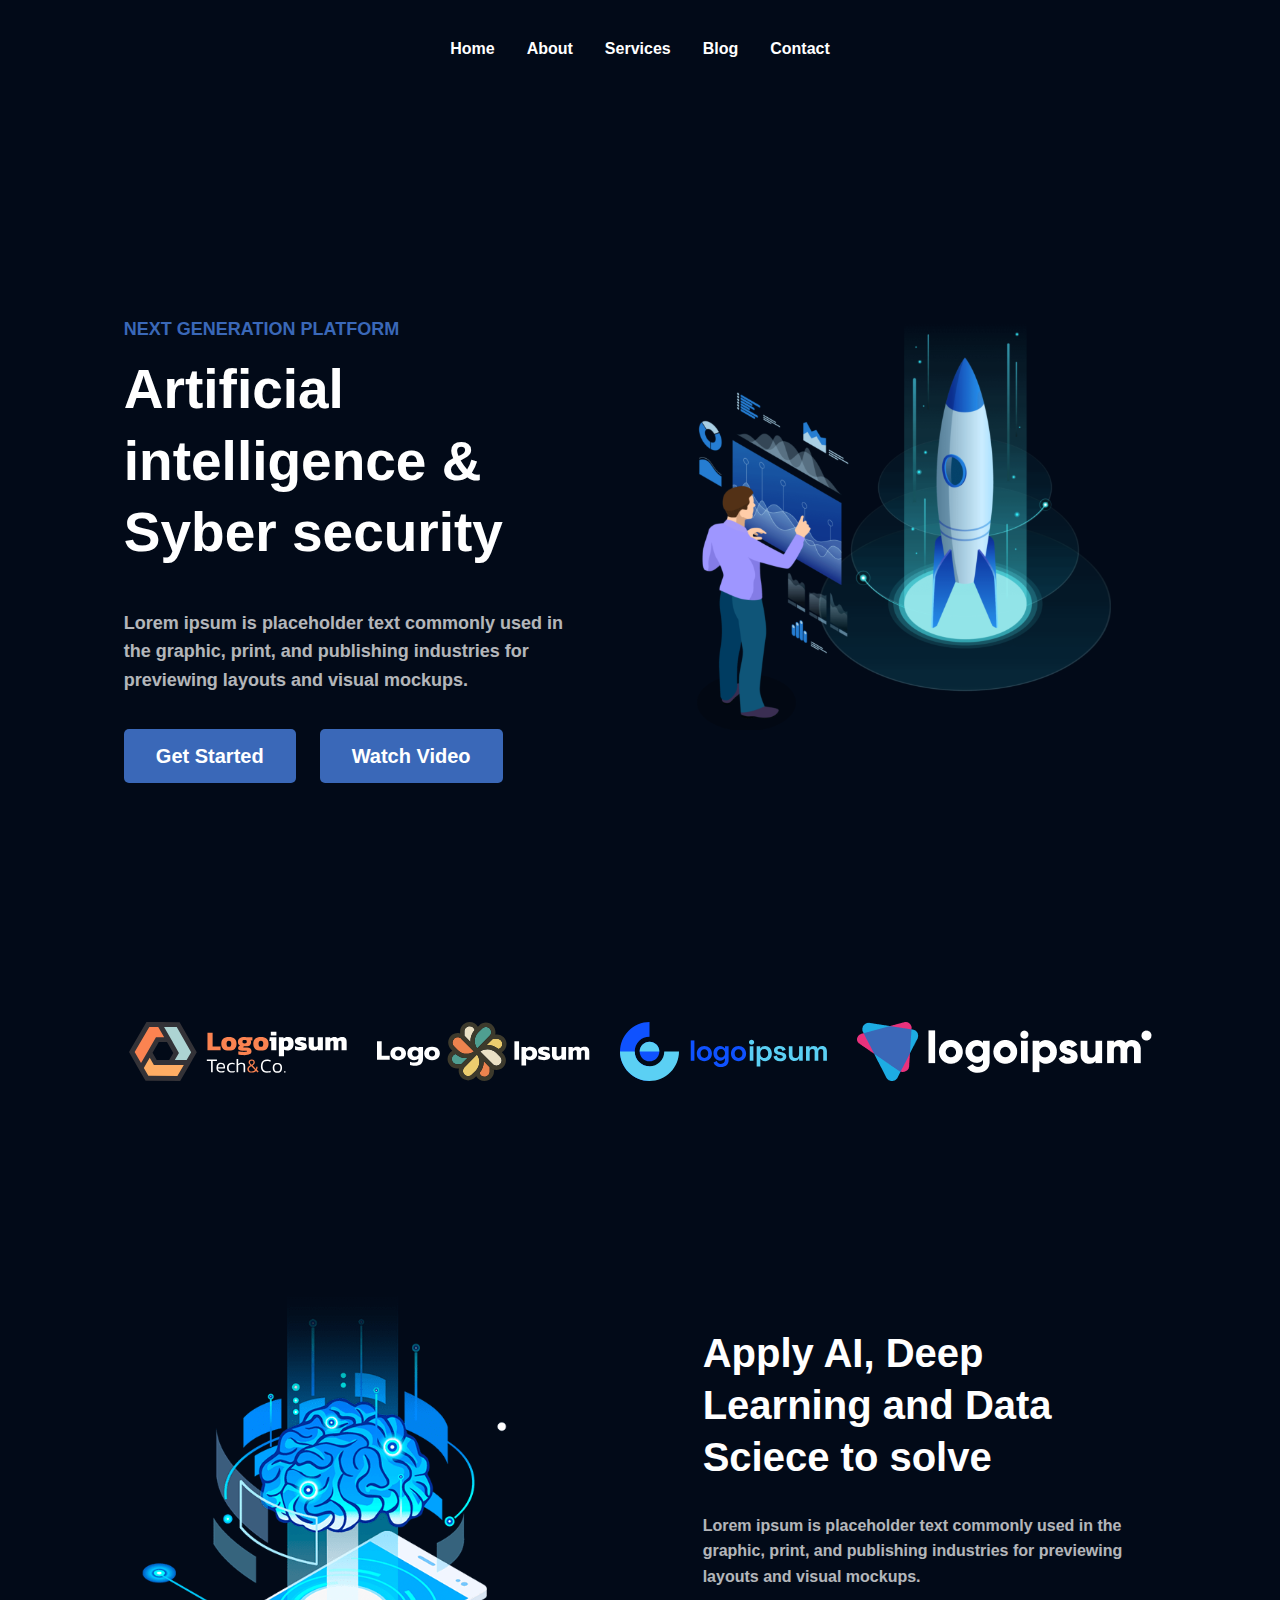
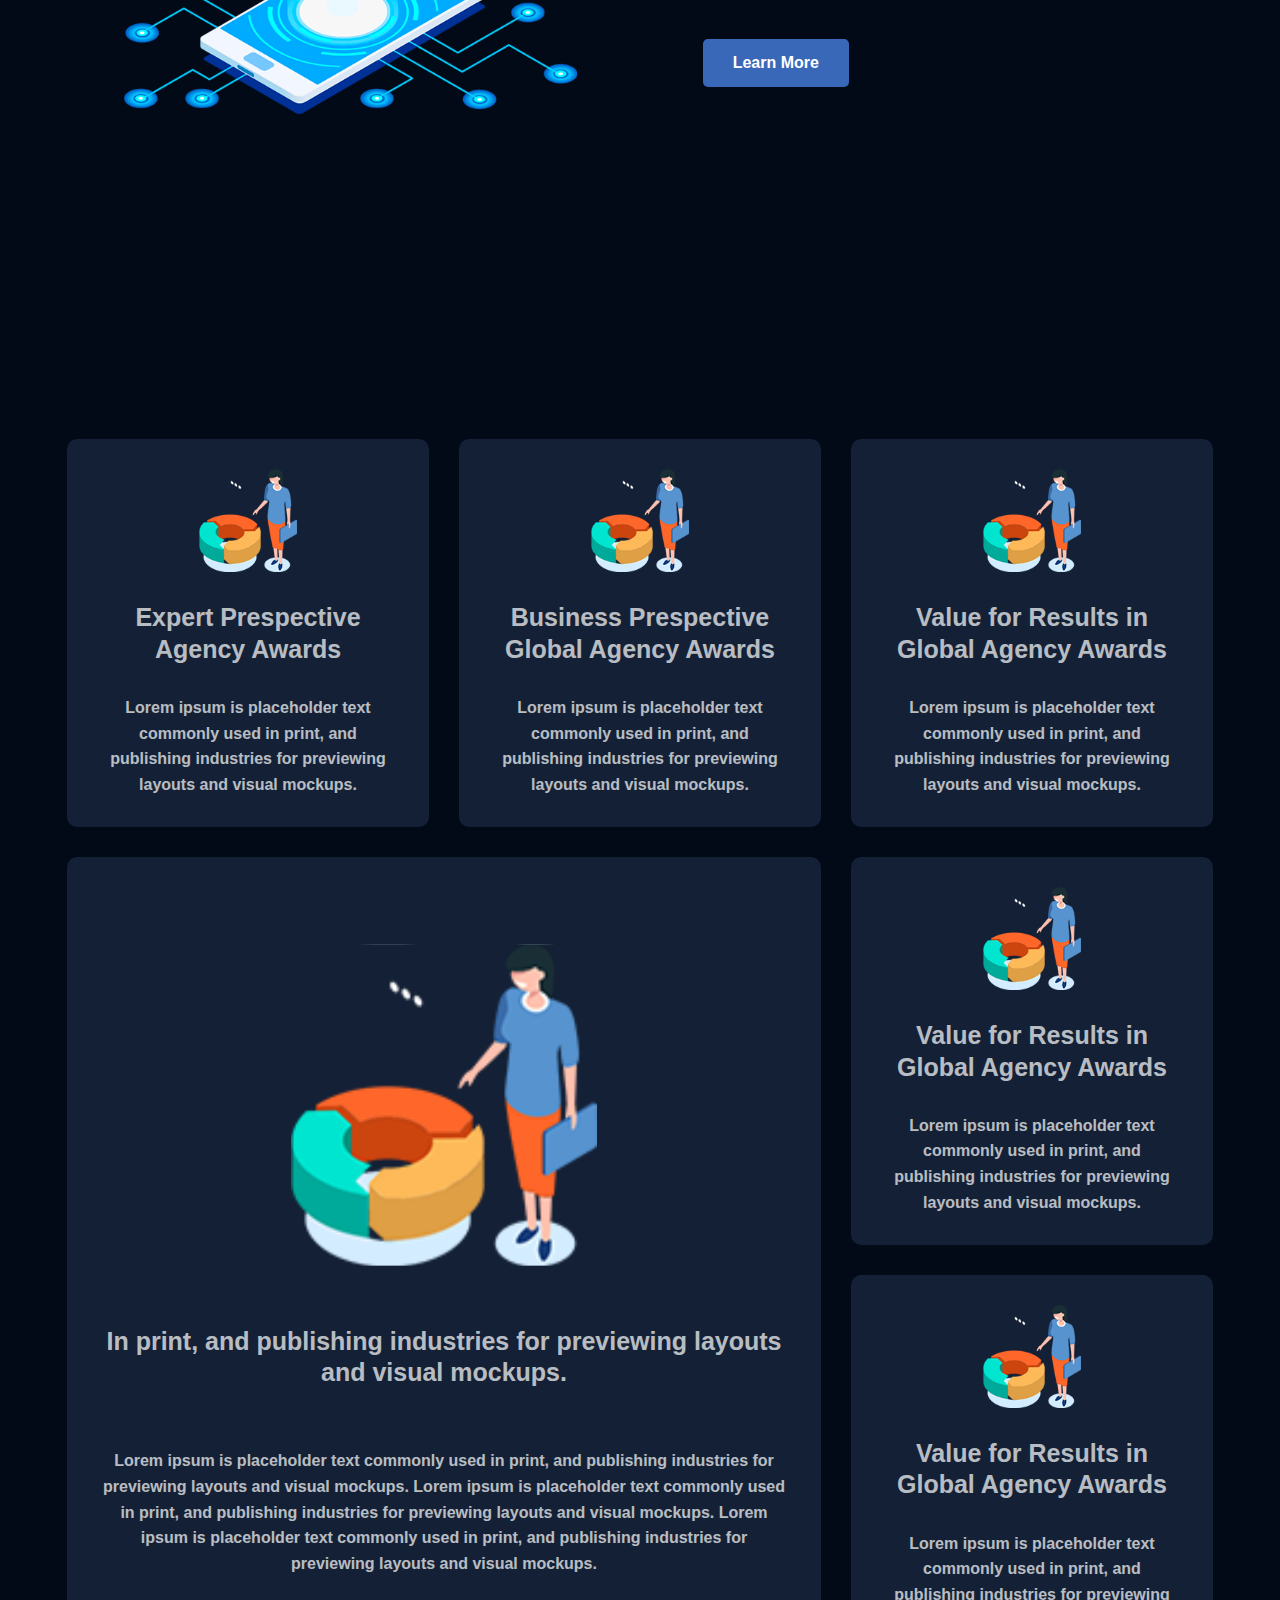
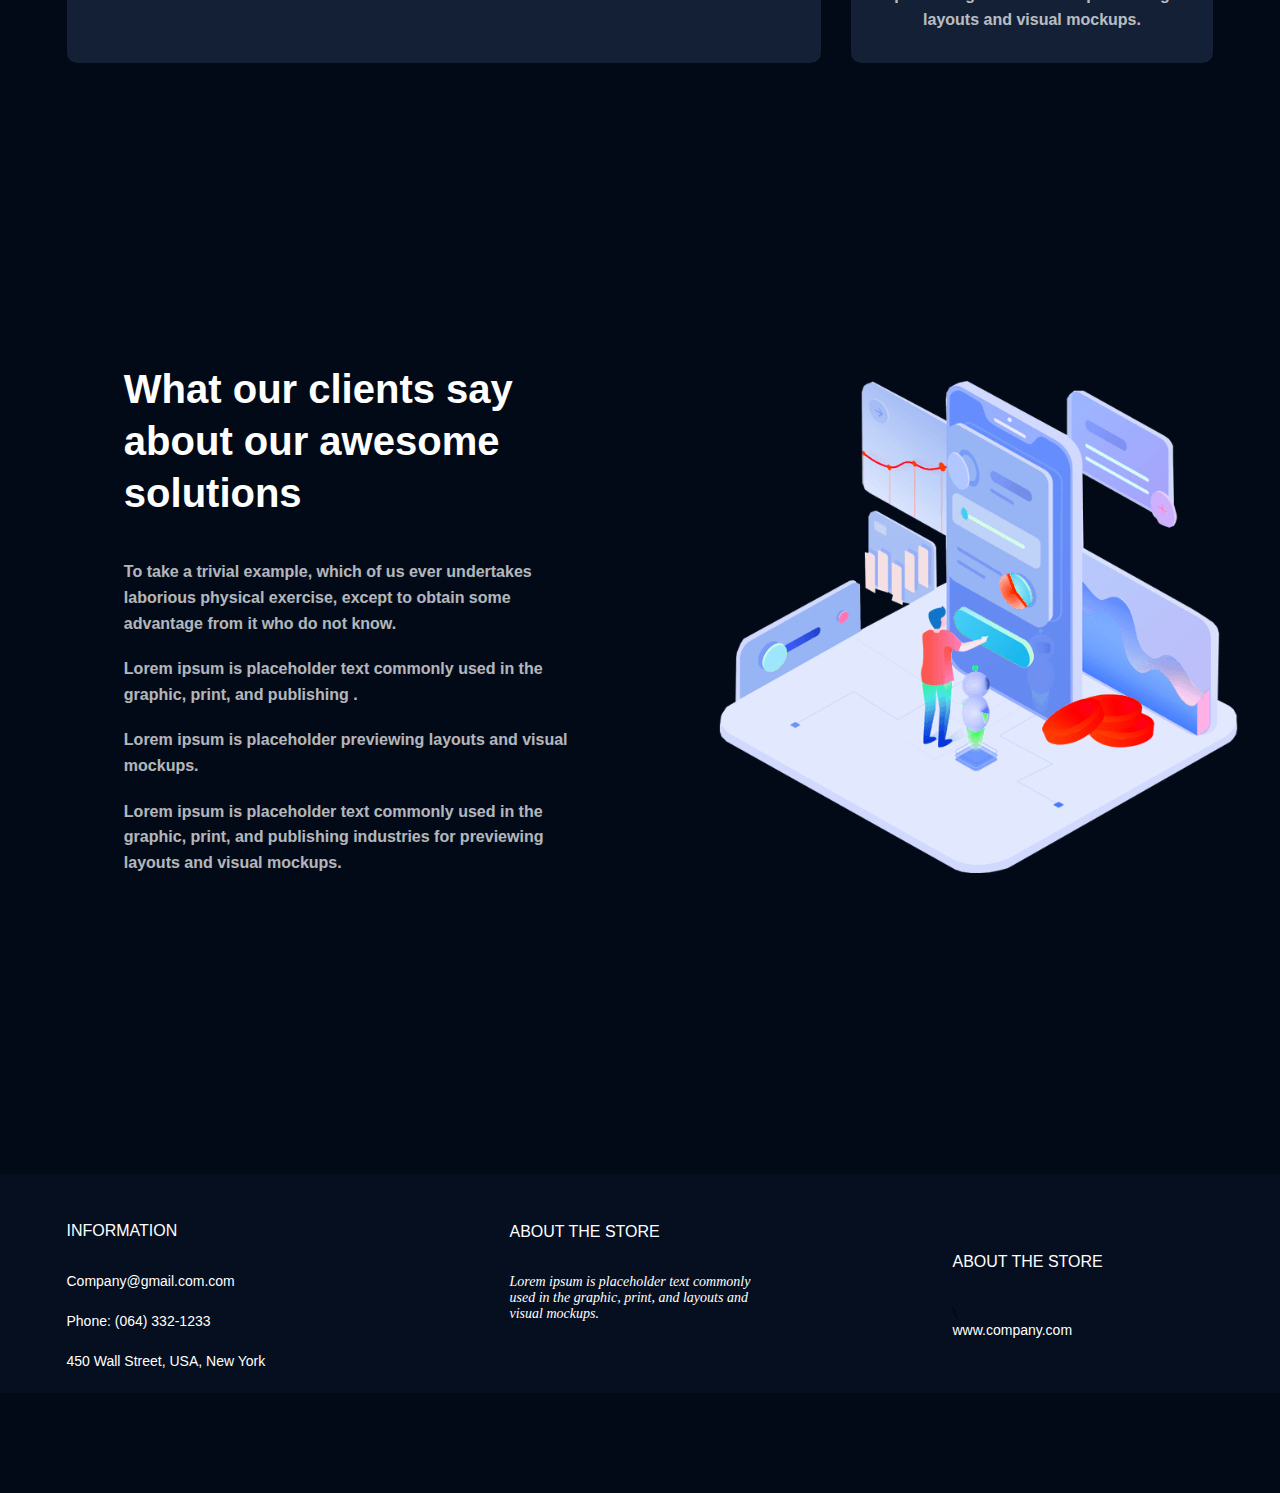
==== commit 7ec6c013: "update: add tab version 768-1024" ====
--- a/Homework/Homework037/index.html
+++ b/Homework/Homework037/index.html
@@ -38,10 +38,14 @@
     </div>
     <div class="logo">
       <div class="container">
-        <img src="images/logo1.svg" alt="logo1" class="logo_img" />
-        <img src="images/logo2.svg" alt="logo2" class="logo_img" />
-        <img src="images/logo3.svg" alt="logo3" class="logo_img" />
-        <img src="images/logo4.png" alt="logo4" class="logo_img" />
+        <div class="logo_left">
+          <img src="images/logo1.svg" alt="logo1" class="logo_img" />
+          <img src="images/logo2.svg" alt="logo2" class="logo_img" />
+        </div>
+        <div class="logo_right">
+          <img src="images/logo3.svg" alt="logo3" class="logo_img" />
+          <img src="images/logo4.png" alt="logo4" class="logo_img" />
+        </div>
       </div>
     </div>
     <div class="content">
@@ -80,7 +84,7 @@
           industries for previewing layouts and visual mockups.
         </p>
       </div>
-      <div class="dalle">
+      <div class="dalle dalle3 dalle_hide">
         <img src="images/dalle_img.svg" alt="dalle_img" class="dalle_img" />
         <h3 class="dalle_subtitle">
           Value for Results in Global Agency Awards
@@ -90,7 +94,7 @@
           industries for previewing layouts and visual mockups.
         </p>
       </div>
-      <div class="dalle dalle_big">
+      <div class="dalle dalle_big dalle_hide">
         <img src="images/dalle_img.svg" alt="dalle_img" class="dalle_big_img" />
         <h3 class="dalle_big_subtitle">
           In print, and publishing industries for previewing layouts and visual
@@ -105,7 +109,7 @@
           layouts and visual mockups.
         </p>
       </div>
-      <div class="dalle">
+      <div class="dalle dalle_hide">
         <img src="images/dalle_img.svg" alt="dalle_img" class="dalle_img" />
         <h3 class="dalle_subtitle">
           Value for Results in Global Agency Awards
@@ -150,11 +154,7 @@
           </p>
         </div>
         <div class="about_right">
-          <img
-            src="images/about.svg"
-            alt="about_img"
-            class="content_bottom_img"
-          />
+          <img src="images/about.svg" alt="about_img" class="about_img" />
         </div>
       </div>
     </div>
@@ -174,7 +174,8 @@
           </p>
         </div>
         <div class="footer_right">
-          <p class="footer_title">ABOUT THE STORE</p>\
+          <p class="footer_title">ABOUT THE STORE</p>
+          \
           <p class="footer_bold_text">www.company.com</p>
         </div>
       </div>
--- a/Homework/Homework037/style.css
+++ b/Homework/Homework037/style.css
@@ -49,6 +49,7 @@
 .main_left,
 .main_right {
   width: 47%;
+  margin: 5%;
 }
 
 .main_subtitle {
@@ -99,7 +100,14 @@
 .logo .container {
   margin-bottom: 157px;
   display: flex;
-  justify-content: space-around;
+  justify-content: center;
+  gap: 30px;
+}
+
+.logo_left,
+.logo_right {
+  display: flex;
+  gap: 30px;
 }
 
 .content .container {
@@ -112,6 +120,7 @@
 .content_left,
 .content_right {
   width: 47%;
+  margin: 5%;
 }
 
 .content_left {
@@ -154,6 +163,10 @@
   line-height: normal;
 }
 
+.content_img {
+  max-width: 100%;
+}
+
 .content_dalle {
   margin-bottom: 243px;
   display: grid;
@@ -245,6 +258,12 @@
   margin-bottom: 221px;
 }
 
+.about_left,
+.about_right {
+  width: 47%;
+  margin: 5%;
+}
+
 .about_bottom_title {
   margin-bottom: 40px;
   color: #fff;
@@ -312,3 +331,55 @@
   font-weight: 100;
   line-height: normal;
 }
+
+@media (max-width: 1200px) {
+  .content_dalle {
+    width: 1147px;
+    grid-template-columns: repeat(2, minmax(300px, 362px));
+  }
+
+  .dalle3 {
+    grid-column: span 2;
+    grid-row: span 2;
+  }
+
+  .about_left,
+  .about_right {
+    margin: 5%;
+  }
+
+  .about_img {
+    max-width: 100%;
+  }
+}
+
+@media ((min-width: 768px) and (max-width: 1024px)) {
+
+  .content_dalle {
+    width: 1147px;
+    grid-template-columns: repeat(1, minmax(300px, 362px));
+  }
+  .main .container {
+    flex-direction: column;
+    align-items: center;
+  }
+
+  .logo .container {
+    flex-direction: column;
+    align-items: center;
+  }
+
+  .content .container {
+    flex-direction: column;
+    align-items: center;
+  }
+
+  .about .container {
+    flex-direction: column;
+    align-items: center;
+  }
+
+  .dalle_hide {
+    display: none;
+  }
+}
